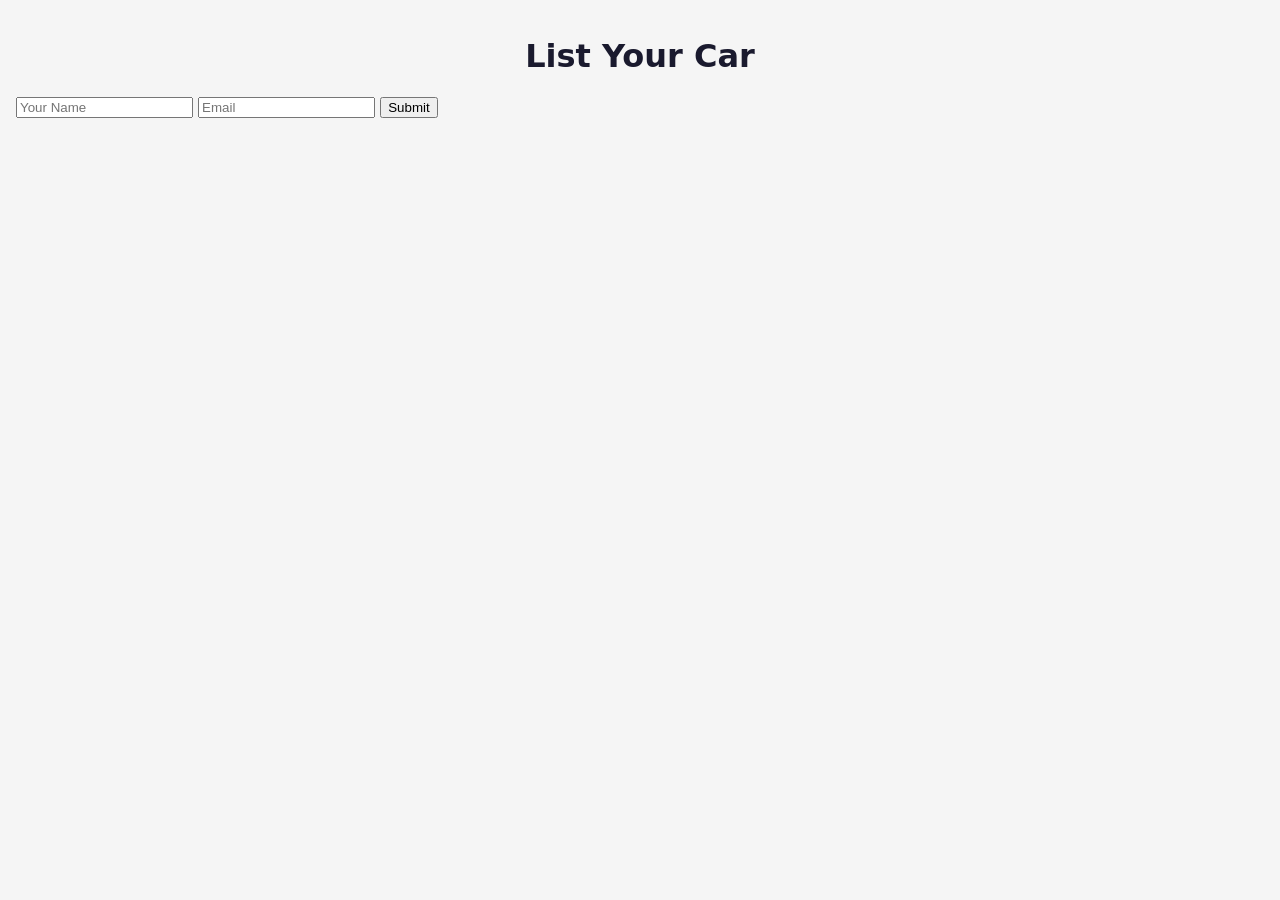
==== signup.html @ 4f43c218 "Initial car marketplace scaffold with Supabase integrated" ====
<!doctype html>
<html lang="en">
<head>
  <meta charset="utf-8"/>
  <title>Sign Up • Bugdata Motors</title>
  <meta name="viewport" content="width=device-width,initial-scale=1"/>
  <link rel="stylesheet" href="style.css"/>
</head>
<body>
  <main>
    <h1>List Your Car</h1>
    <form id="form">
      <input placeholder="Your Name" required/>
      <input placeholder="Email" type="email" required/>
      <button type="submit">Submit</button>
    </form>
  </main>
  <script src="api.js"></script>
  <script>
    document.getElementById('form').addEventListener('submit', async (e) => {
      e.preventDefault();
      alert('Thanks! Contact will be followed up.');
    });
  </script>
</body>
</html>
---- style.css ----
body { font-family: system-ui, sans-serif; margin: 0; padding: 1rem; background: #f5f5f5; }
h1 { text-align: center; color: #1a1a2e; }
nav { display: flex; justify-content: center; gap: 1rem; margin: 1rem 0; }
nav a { color: #16213e; text-decoration: none; font-weight: 500; }
.search { display: flex; gap: .5rem; justify-content: center; padding: 1rem; background: #fff; border-radius: .5rem; }
#results { display: grid; grid-template-columns: repeat(auto-fit, minmax(250px,1fr)); gap: 1rem; padding: 1rem; }
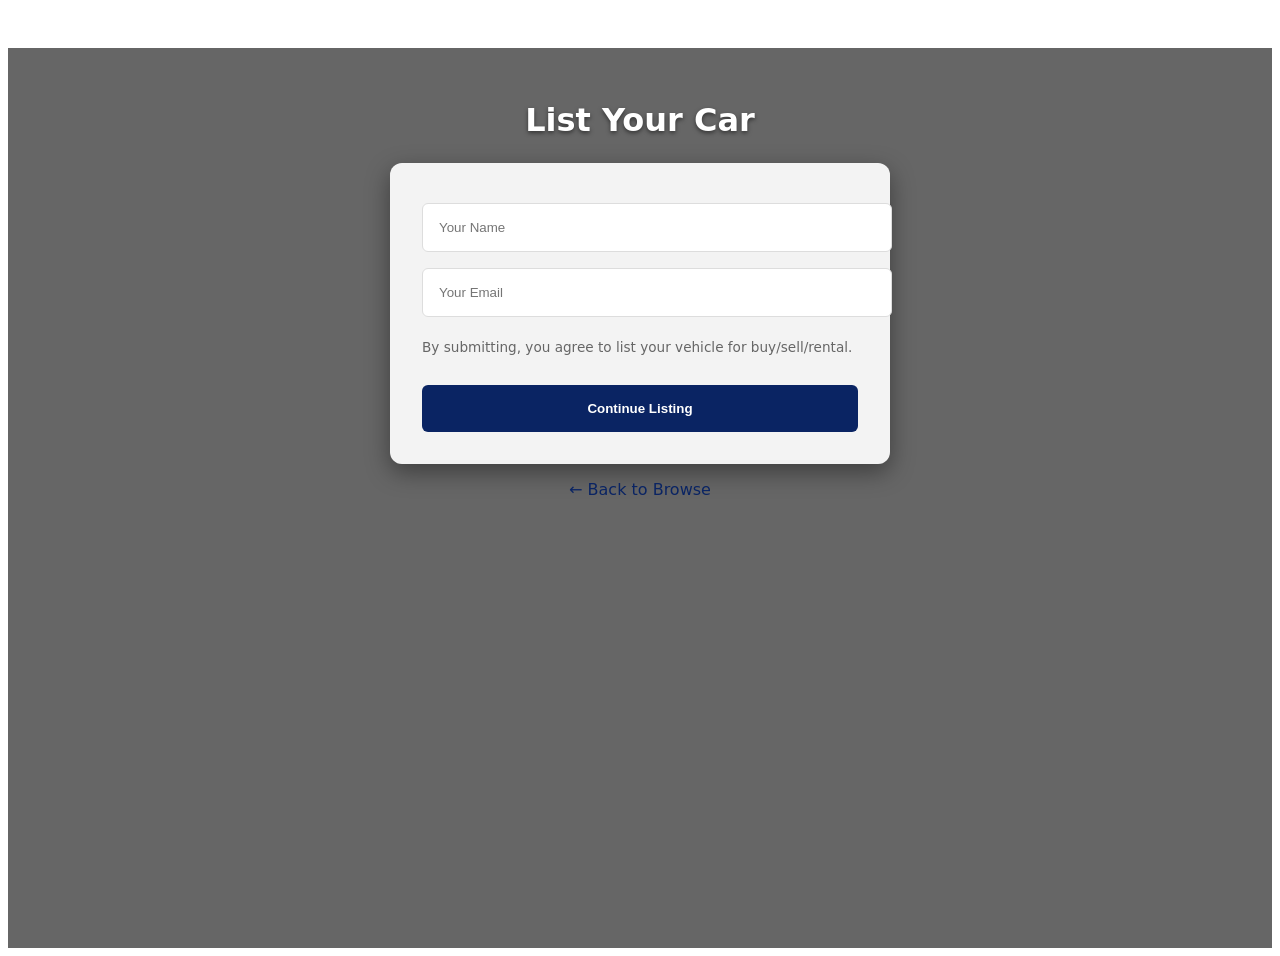
==== commit 0a98b518: "Design upgrade: Ford-inspired background, modern styling, responsive form" ====
--- a/signup.html
+++ b/signup.html
@@ -2,24 +2,57 @@
 <html lang="en">
 <head>
   <meta charset="utf-8"/>
-  <title>Sign Up • Bugdata Motors</title>
   <meta name="viewport" content="width=device-width,initial-scale=1"/>
-  <link rel="stylesheet" href="style.css"/>
+  <title>List Your Car • Bugdata Motors</title>
+  <style>
+    :root { --primary:#0a2463; --accent:#0077b6; --highlight:#ffb703; }
+    body {
+      font-family:system-ui,sans-serif; background:url('https://images.unsplash.com/photo-1600196598784-5e7c2e2e4a5a?auto=format&fit=crop&w=1600&q=60') no-repeat center/cover fixed;
+      min-height:100vh; position:relative; color:#fff;
+    }
+    body::before { content:''; position:absolute; inset:0; background:rgba(0,0,0,0.6); z-index:-1; }
+    main { max-width:500px; margin:3rem auto; padding:2rem; }
+    h1 { text-align:center; margin-bottom:1.5rem; text-shadow:0 2px 4px rgba(0,0,0,0.5); }
+    form {
+      background:rgba(255,255,255,0.92); border-radius:12px; padding:2rem; color:#333;
+      box-shadow:0 8px 24px rgba(0,0,0,0.4);
+    }
+    input { width:100%; padding:1rem; margin:0.5rem 0; border:1px solid #ddd; border-radius:6px; }
+    button {
+      width:100%; background:var(--primary); color:#fff; border:none; padding:1rem;
+      border-radius:6px; font-weight:600; cursor:pointer; transition:.3s; margin-top:1rem;
+    }
+    button:hover { background:var(--accent); }
+    .back { text-align:center; margin-top:1rem; }
+    .back a { color:var(--primary); text-decoration:none; }
+  </style>
 </head>
 <body>
   <main>
     <h1>List Your Car</h1>
     <form id="form">
-      <input placeholder="Your Name" required/>
-      <input placeholder="Email" type="email" required/>
-      <button type="submit">Submit</button>
+      <input type="text" placeholder="Your Name" required />
+      <input type="email" placeholder="Your Email" required />
+      <p style="color:#666;font-size:0.85rem;">
+        By submitting, you agree to list your vehicle for buy/sell/rental.
+      </p>
+      <button type="submit">Continue Listing</button>
     </form>
+    <div class="back"><a href="index.html">← Back to Browse</a></div>
   </main>
+
   <script src="api.js"></script>
   <script>
-    document.getElementById('form').addEventListener('submit', async (e) => {
+    document.getElementById('form').addEventListener('submit', async e => {
       e.preventDefault();
-      alert('Thanks! Contact will be followed up.');
+      const data = Object.fromEntries(new FormData(e.target));
+      // Send to Supabase
+      const r = await fetch(`${SUPABASE_URL}/rest/v1/seller_requests`, {
+        method:'POST', headers:{apikey: SUPABASE_KEY, Authorization:`Bearer ${SUPABASE_KEY}`, 'Content-Type':'application/json'},
+        body: JSON.stringify(data)
+      });
+      alert('✅ Listing request received! We’ll contact you shortly.');
+      window.location.href = 'index.html';
     });
   </script>
 </body>
